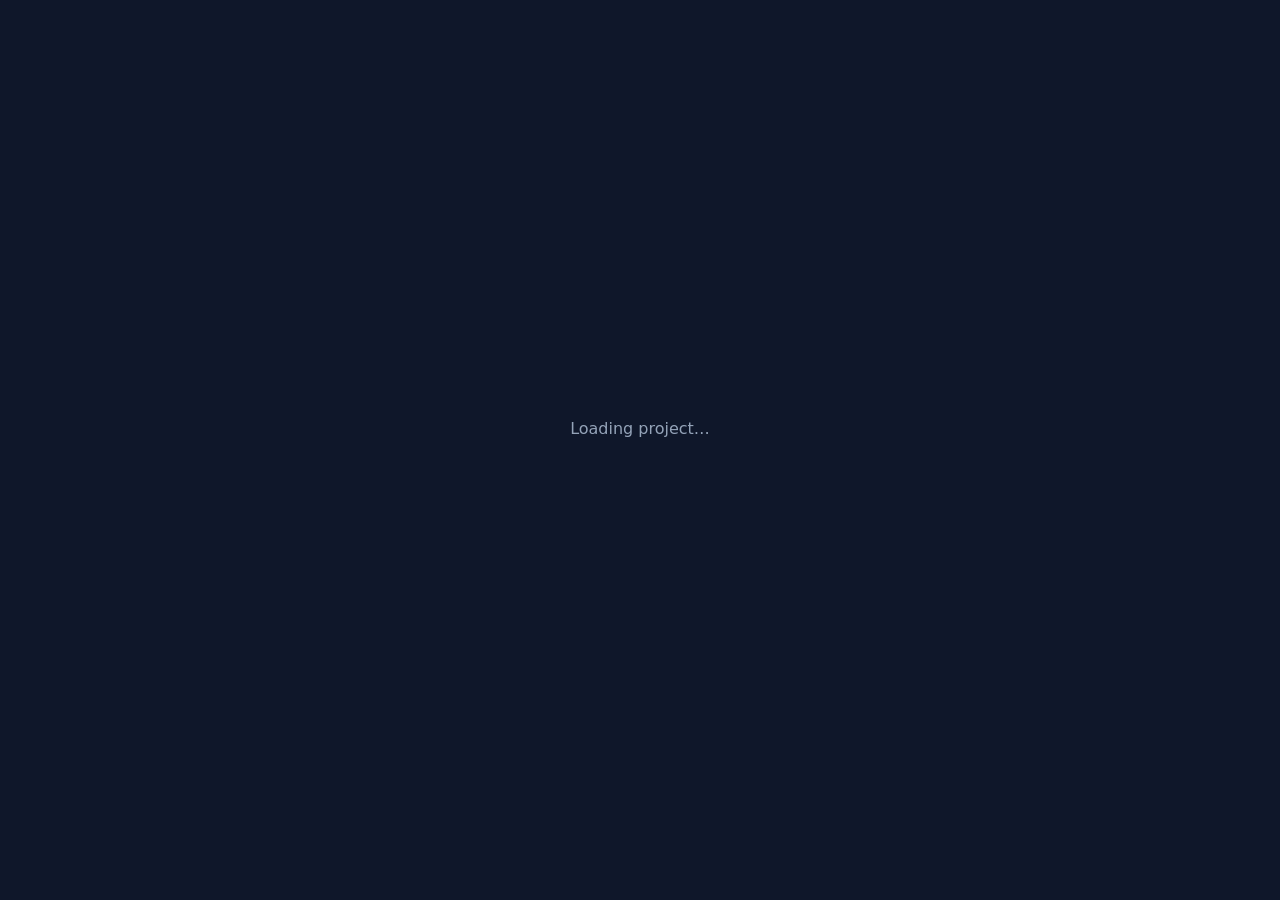
==== project-detail.html @ 75c0b336 "feat: add dynamic project detail page" ====
<!DOCTYPE html>
<html lang="en">
<head>
  <meta charset="UTF-8">
  <meta name="viewport" content="width=device-width, initial-scale=1.0">
  <title>Project Details | Pramod Chandima</title>
  <meta name="description" content="A closer look at the projects built by Pramod Chandima.">
  <link rel="icon" type="image/png" href="images/favicon.png">
  <link rel="stylesheet" href="style.css">
  <link rel="stylesheet" href="https://cdn.jsdelivr.net/gh/devicons/devicon@latest/devicon.min.css">
  <link rel="stylesheet" href="https://cdnjs.cloudflare.com/ajax/libs/font-awesome/6.5.1/css/all.min.css">
</head>
<body class="dark bg-slate-900 text-slate-100 font-sans antialiased relative overflow-x-hidden">
  <div id="siteHeader"></div>
  <main class="project-details-page project-detail-page-view relative z-10">
    <div class="container" id="projectDetailContent">
      <div class="project-loading">Loading project…</div>
    </div>
  </main>
  <div id="siteFooter"></div>
  <script src="site-chrome.js" defer></script>
  <script src="project-detail.js" defer></script>
</body>
</html>
---- style.css ----
:root {
  /* Neon Palette */
  --neon-cyan: #06b6d4;
  --neon-purple: #a855f7;
  --neon-teal: #14b8a6;
  --neon-pink: #ec4899;
  --neon-blue: #3b82f6;

  /* Permanent Dark Theme */
  --bg-primary: #0f172a;
  --bg-secondary: #1e293b;
  --text-primary: #f8fafc;
  --text-secondary: #94a3b8;
  --accent: var(--neon-cyan);
  --accent-hover: #0891b2;
  --card-bg: rgba(30, 41, 59, 0.7);
  --border-light: rgba(255, 255, 255, 0.1);
  --shadow-sm: 0 0 15px rgba(6, 182, 212, 0.2);
  --shadow-md: 0 0 30px rgba(6, 182, 212, 0.4);
  --nav-bg: rgba(15, 23, 42, 0.8);
  --footer-bg: #020617;
  --input-bg: #1e293b;
  --pattern-opacity: 0.1;
}

/* ==============================================
   Utility Shim (replaces Tailwind CDN)
   ============================================== */
.hidden {
  display: none !important;
}

.w-full {
  width: 100%;
}

.h-full {
  height: 100%;
}

.object-cover {
  object-fit: cover;
}

.font-mono {
  font-family: ui-monospace, monospace;
}

.font-bold {
  font-weight: 700;
}

.font-extrabold {
  font-weight: 800;
}

.text-center {
  text-align: center;
}

.mb-4 {
  margin-bottom: 1rem;
}

.mb-6 {
  margin-bottom: 1.5rem;
}

.mb-8 {
  margin-bottom: 2rem;
}

.mr-2 {
  margin-right: .5rem;
}

.mt-1 {
  margin-top: .25rem;
}

.mt-4 {
  margin-top: 1rem;
}

.mt-6 {
  margin-top: 1.5rem;
}

.ml-2 {
  margin-left: .5rem;
}

.p-10 {
  padding: 2.5rem;
}

.gap-3 {
  gap: .75rem;
}

.gap-4 {
  gap: 1rem;
}

.space-y-4>*+* {
  margin-top: 1rem;
}

.flex {
  display: flex;
}

.items-center {
  align-items: center;
}

.items-start {
  align-items: flex-start;
}

.justify-center {
  justify-content: center;
}

.justify-between {
  justify-content: space-between;
}

.flex-col {
  flex-direction: column;
}

.flex-wrap {
  flex-wrap: wrap;
}

.relative {
  position: relative;
}

.absolute {
  position: absolute;
}

.inset-0 {
  top: 0;
  right: 0;
  bottom: 0;
  left: 0;
}

.overflow-hidden {
  overflow: hidden;
}

.overflow-x-hidden {
  overflow-x: hidden;
}

.rounded-\[30px\] {
  border-radius: 30px;
}

.max-w-\[350px\] {
  max-width: 350px;
}

.h-\[400px\] {
  height: 400px;
}

.max-w-2xl {
  max-width: 42rem;
}

.text-sm {
  font-size: .875rem;
}

.text-lg {
  font-size: 1.125rem;
}

.text-xl {
  font-size: 1.25rem;
}

.text-2xl {
  font-size: 1.5rem;
}

.text-4xl {
  font-size: 2.25rem;
}

.uppercase {
  text-transform: uppercase;
}

.tracking-wider {
  letter-spacing: .05em;
}

.antialiased {
  -webkit-font-smoothing: antialiased;
}

.font-sans {
  font-family: ui-sans-serif, system-ui, sans-serif;
}

.transition-transform {
  transition-property: transform;
  transition-timing-function: cubic-bezier(.4, 0, .2, 1);
  transition-duration: 150ms;
}

.transition-opacity {
  transition-property: opacity;
  transition-timing-function: cubic-bezier(.4, 0, .2, 1);
  transition-duration: 150ms;
}

.duration-300 {
  transition-duration: 300ms;
}

.duration-500 {
  transition-duration: 500ms;
}

.opacity-0 {
  opacity: 0;
}

.opacity-100 {
  opacity: 1;
}

.border-t {
  border-top-width: 1px;
}

.border-slate-800 {
  border-color: #1e293b;
}

.text-slate-300 {
  color: #cbd5e1;
}

.text-slate-400 {
  color: #94a3b8;
}

.text-slate-100 {
  color: #f1f5f9;
}

.bg-slate-900 {
  background-color: #0f172a;
}

.bg-slate-800 {
  background-color: #1e293b;
}

.bg-black\/40 {
  background-color: rgba(0, 0, 0, .4);
}

.text-cyan-400 {
  color: #22d3ee;
}

.text-purple-400 {
  color: #c084fc;
}

.text-teal-400 {
  color: #2dd4bf;
}

.hover\:text-orange-500:hover {
  color: #f97316;
}

.hover\:text-blue-500:hover {
  color: #3b82f6;
}

.hover\:text-yellow-400:hover {
  color: #facc15;
}

.hover\:text-cyan-400:hover {
  color: #22d3ee;
}

.hover\:text-green-500:hover {
  color: #22c55e;
}

.hover\:text-yellow-500:hover {
  color: #eab308;
}

.hover\:text-red-500:hover {
  color: #ef4444;
}

.text-cyan-400\/60 {
  color: rgba(34, 211, 238, .6);
}

.text-purple-400\/60 {
  color: rgba(192, 132, 252, .6);
}

.group:hover .group-hover\:opacity-100 {
  opacity: 1;
}

.group:hover .group-hover\:scale-105 {
  transform: scale(1.05);
}

.group:hover .group-hover\:scale-110 {
  transform: scale(1.1);
}

/* Fix for Chrome Autofill background color */
input:-webkit-autofill,
input:-webkit-autofill:hover,
input:-webkit-autofill:focus,
textarea:-webkit-autofill,
textarea:-webkit-autofill:hover,
textarea:-webkit-autofill:focus {
  -webkit-text-fill-color: var(--text-primary) !important;
  -webkit-box-shadow: 0 0 0px 1000px var(--input-bg) inset !important;
  transition: background-color 5000s ease-in-out 0s;
}

/* Background Canvas Containers */
#threejs-canvas-container,
#p5js-canvas-container {
  position: fixed;
  top: 0;
  left: 0;
  width: 100%;
  height: 100%;
  z-index: -1;
  pointer-events: none;
  overflow: hidden;
  transition: opacity 0.5s ease-in-out;
}

#p5js-canvas-container {
  opacity: 0.3;
}

#threejs-canvas-container canvas,
#p5js-canvas-container canvas {
  display: block;
  width: 100% !important;
  height: 100% !important;
}

/* Reset & Base Styles */
* {
  margin: 0;
  padding: 0;
  box-sizing: border-box;
}

html {
  scroll-behavior: smooth;
  overflow-x: hidden;
  scroll-padding-top: 80px;
}

body {
  font-family: 'Inter', 'Poppins', sans-serif;
  background-color: var(--bg-primary);
  color: var(--text-primary);
  line-height: 1.6;
  overflow-x: hidden;
  padding-top: 80px;
  /* Promote body compositing */
  -webkit-font-smoothing: antialiased;
  -moz-osx-font-smoothing: grayscale;
}

/* Image Protection */
img {
  user-select: none;
  -webkit-user-drag: none;
  -webkit-touch-callout: none;
}

.profile-image-overlay {
  position: absolute;
  top: 0;
  left: 0;
  width: 100%;
  height: 100%;
  z-index: 10;
  background: transparent;
  border-radius: 50%;
}

.container {
  max-width: 1280px;
  margin: 0 auto;
  padding: 0 2rem;
  position: relative;
  z-index: 10;
}

/* Scroll Reveal Animations */
.section-hidden {
  opacity: 0;
  transform: translateY(30px);
  transition: opacity 0.8s ease-out, transform 0.8s ease-out;
}

.section-visible {
  opacity: 1;
  transform: translateY(0);
}

/* Neon Glow Animations */
@keyframes neon-pulse {

  0%,
  100% {
    text-shadow: 0 0 5px var(--neon-cyan), 0 0 10px var(--neon-cyan), 0 0 15px var(--neon-cyan);
  }

  50% {
    text-shadow: 0 0 10px var(--neon-cyan), 0 0 20px var(--neon-cyan), 0 0 30px var(--neon-cyan);
  }
}

@keyframes neon-glow-purple {

  0%,
  100% {
    box-shadow: 0 0 15px var(--neon-purple);
  }

  50% {
    box-shadow: 0 0 30px var(--neon-purple);
  }
}

.neon-text {
  color: var(--neon-cyan);
  animation: neon-pulse 2s infinite;
}

.neon-border {
  border: 1px solid var(--neon-cyan);
  box-shadow: 0 0 10px var(--neon-cyan);
}

.neon-border-purple {
  border: 1px solid var(--neon-purple);
  box-shadow: 0 0 10px var(--neon-purple);
}

@media (max-width: 768px) {
  .container {
    padding: 0 1.5rem;
  }
}

/* Sticky Navbar */
.navbar {
  position: fixed;
  top: 0;
  left: 0;
  width: 100%;
  z-index: 100;
  background: var(--nav-bg);
  backdrop-filter: blur(12px);
  border-bottom: 1px solid var(--border-light);
  padding: 1rem 0;
  transition: all 0.3s ease;
  will-change: transform;
}

/* Hamburger Menu Toggle */
.menu-toggle {
  display: none;
  flex-direction: column;
  cursor: pointer;
  z-index: 101;
}

.menu-toggle .bar {
  width: 25px;
  height: 3px;
  background-color: var(--neon-cyan);
  margin: 2px 0;
  transition: all 0.3s ease;
  border-radius: 2px;
  box-shadow: 0 0 5px var(--neon-cyan);
}

.nav-container {
  display: flex;
  align-items: center;
  justify-content: space-between;
  flex-wrap: wrap;
  gap: 1rem;
}

.logo {
  font-family: 'Satisfy', cursive;
  font-size: 40px;
  font-weight: 800;
  letter-spacing: -0.5px;
  color: var(--neon-cyan);
  transition: transform 0.3s ease;
}

.logo:hover {
  transform: scale(1.05);
}

.nav-links {
  display: flex;
  gap: 2rem;
  align-items: center;
  list-style: none;
  flex-wrap: wrap;
}

.nav-links a {
  text-decoration: none;
  font-weight: 500;
  color: var(--text-primary);
  transition: all 0.3s ease;
  font-size: 1rem;
  position: relative;
}

.nav-links a::after {
  content: '';
  position: absolute;
  bottom: -5px;
  left: 0;
  width: 0;
  height: 2px;
  background: var(--neon-cyan);
  box-shadow: 0 0 10px var(--neon-cyan);
  transition: width 0.3s ease;
}

.nav-links a:hover::after,
.nav-links a.active::after {
  width: 100%;
}

.nav-links a:hover {
  color: var(--neon-cyan);
  text-shadow: 0 0 5px var(--neon-cyan);
}

/* Buttons */
.btn {
  display: inline-flex;
  align-items: center;
  gap: 0.5rem;
  padding: 0.85rem 2rem;
  border-radius: 50px;
  font-weight: 600;
  text-decoration: none;
  transition: all 0.3s ease;
  border: none;
  cursor: pointer;
  font-size: 1rem;
}

.btn-primary {
  background: var(--neon-cyan);
  color: #020617;
  box-shadow: 0 0 15px rgba(6, 182, 212, 0.4);
}

.btn-primary:hover {
  background: #22d3ee;
  transform: translateY(-3px);
  box-shadow: 0 0 25px rgba(6, 182, 212, 0.6);
}

.btn-outline {
  background: transparent;
  border: 2px solid var(--neon-cyan);
  color: var(--neon-cyan);
  box-shadow: inset 0 0 5px rgba(6, 182, 212, 0.2);
}

.btn-outline:hover {
  background: var(--neon-cyan);
  color: #020617;
  transform: translateY(-3px);
  box-shadow: 0 0 20px rgba(6, 182, 212, 0.4);
}

/* Hero Section with Geometric Pattern */
.hero {
  min-height: 90vh;
  display: flex;
  align-items: center;
  position: relative;
  overflow: hidden;
  padding: 6rem 0;
}

.hero-bg-pattern {
  position: absolute;
  top: 0;
  left: 0;
  width: 100%;
  height: 100%;
  background-image:
    linear-gradient(45deg, var(--accent) 1px, transparent 1px),
    linear-gradient(-45deg, var(--accent) 1px, transparent 1px);
  background-size: 40px 40px;
  opacity: var(--pattern-opacity);
  pointer-events: none;
  animation: patternFloat 20s linear infinite;
}

@keyframes patternFloat {
  0% {
    transform: translate(0, 0);
  }

  100% {
    transform: translate(40px, 40px);
  }
}

.hero-content {
  position: relative;
  z-index: 2;
  width: 100%;
}

.hero-flex-container {
  display: flex;
  align-items: center;
  justify-content: space-between;
  gap: 3rem;
}

.hero-text-content {
  flex: 1.3;
}

.hero-visual {
  flex: 1;
  display: flex;
  justify-content: center;
  align-items: center;
  position: relative;
}

.profile-image-container {
  width: 350px;
  height: 350px;
  position: relative;
  border-radius: 50%;
  padding: 8px;
  display: flex;
  justify-content: center;
  align-items: center;
  background: transparent;
  animation: neon-breathing 4s ease-in-out infinite;
  box-shadow: 0 0 20px var(--neon-cyan), inset 0 0 20px var(--neon-cyan);
  border: 4px solid var(--neon-cyan);
  transition: transform 0.3s ease;
}

.profile-image-container:hover {
  transform: scale(1.05);
}

.profile-image {
  width: 100%;
  height: 100%;
  object-fit: cover;
  border-radius: 50%;
  border: 4px solid rgba(255, 255, 255, 0.1);
  display: block;
}

@keyframes neon-breathing {

  0%,
  100% {
    box-shadow: 0 0 15px var(--neon-cyan), inset 0 0 10px var(--neon-cyan);
    border-color: rgba(6, 182, 212, 0.4);
    filter: brightness(0.9);
  }

  50% {
    box-shadow: 0 0 40px var(--neon-cyan), inset 0 0 25px var(--neon-cyan);
    border-color: rgba(6, 182, 212, 1);
    filter: brightness(1.2);
  }
}

@media (max-width: 968px) {
  .nav-container {
    flex-wrap: nowrap;
    justify-content: space-between;
  }

  .hero-flex-container {
    flex-direction: column;
    text-align: center;
  }

  .hero-text-content {
    max-width: 800px;
    margin: 0 auto;
  }

  .profile-image-container {
    width: 280px;
    height: 280px;
    margin: 0 auto;
  }

  /* Mobile Menu Display */
  .menu-toggle {
    display: flex;
  }

  .nav-links {
    position: fixed;
    top: 0;
    right: -100%;
    width: 70%;
    height: 100vh;
    background: rgba(15, 23, 42, 0.95);
    backdrop-filter: blur(15px);
    flex-direction: column;
    justify-content: center;
    transition: 0.4s ease;
    z-index: 99;
    box-shadow: -5px 0 20px rgba(0, 0, 0, 0.5);
    border-left: 1px solid var(--border-light);
  }

  .nav-links.active {
    right: 0;
  }

  .nav-links li {
    margin: 1.5rem 0;
  }

  /* Hamburger Animation to X */
  .menu-toggle.active .bar:nth-child(1) {
    transform: translateY(7px) rotate(45deg);
  }

  .menu-toggle.active .bar:nth-child(2) {
    opacity: 0;
  }

  .menu-toggle.active .bar:nth-child(3) {
    transform: translateY(-7px) rotate(-45deg);
  }
}

.hero-greeting {
  font-size: 1.2rem;
  color: var(--accent);
  font-weight: 600;
  letter-spacing: 2px;
  margin-bottom: 1rem;
  display: inline-block;
}

.hero h1 {
  font-size: clamp(2.5rem, 6vw, 4.5rem);
  font-weight: 800;
  line-height: 1.2;
  margin-bottom: 1.5rem;
}

.hero-highlight {
  color: var(--neon-cyan);
  text-shadow: 0 0 5px var(--neon-cyan);
  position: relative;
  display: inline-block;
}

.hero p {
  font-size: 1.2rem;
  color: var(--text-secondary);
  margin-bottom: 2rem;
  max-width: 700px;
}

.cta-group {
  display: flex;
  gap: 1rem;
  flex-wrap: wrap;
}

/* Sections */
section {
  padding: 3rem 0;
}

.text-justify {
  text-align: justify;
}

.section-title {
  font-size: 2.5rem;
  font-weight: 700;
  margin-bottom: 3rem;
  text-align: center;
  position: relative;
}

.section-title::after {
  content: '';
  width: 80px;
  height: 4px;
  background: var(--neon-cyan);
  display: block;
  margin: 1rem auto 0;
  border-radius: 4px;
  box-shadow: 0 0 15px var(--neon-cyan);
}

.section-subtitle {
  text-align: center;
  color: var(--text-secondary);
  font-size: 1.1rem;
  margin-bottom: 3rem;
  max-width: 700px;
  margin-left: auto;
  margin-right: auto;
}

/* About Section */
.about-grid {
  display: grid;
  grid-template-columns: 1fr 1.5fr;
  gap: 4rem;
  align-items: center;
}

.about-image {
  display: flex;
  justify-content: center;
}

.image-placeholder {
  width: 100%;
  max-width: 350px;
  height: 400px;
  background: linear-gradient(135deg, var(--accent) 0%, var(--accent-hover) 100%);
  border-radius: 0;
  display: flex;
  flex-direction: column;
  align-items: center;
  justify-content: center;
  gap: 1rem;
  color: white;
  box-shadow: var(--shadow-md);
  transition: transform 0.3s ease;
}

.image-placeholder:hover {
  transform: scale(1.02);
}

.image-placeholder i {
  font-size: 5rem;
}

.image-placeholder span {
  font-size: 1.2rem;
  font-weight: 600;
}

.about-text p {
  color: var(--text-secondary);
  margin-bottom: 1.5rem;
  font-size: 1.05rem;
  line-height: 1.8;
}

.download-cv {
  margin-top: 1rem;
  display: inline-flex;
}

/* Services Section - first definition removed, see below */

.service-card {
  background: var(--card-bg);
  padding: 2rem;
  border-radius: 0;
  text-align: center;
  border: 1px solid var(--border-light);
  transition: transform 0.3s ease, box-shadow 0.3s ease, border-color 0.3s ease;
  box-shadow: var(--shadow-sm);
  will-change: transform;
  contain: layout style;
}

.service-card:hover {
  transform: translateY(-10px);
  box-shadow: var(--shadow-md);
  border-color: var(--accent);
}

.service-card i {
  font-size: 3rem;
  color: var(--accent);
  margin-bottom: 1rem;
}

.service-card h3 {
  font-size: 1.5rem;
  margin-bottom: 1rem;
}

.service-card p {
  color: var(--text-secondary);
  line-height: 1.6;
}

/* Projects Section */
.projects-grid,
.bento-grid-projects {
  display: grid;
  grid-template-columns: repeat(3, 1fr);
  gap: 1.5rem;
  margin-bottom: 2.5rem;
}

/* ==============================================
   BENTO GRID SYSTEM (Projects & Skills)
   ============================================== */

/* --- Common Bento Card Styles --- */
.bento-card {
  background: linear-gradient(135deg, rgba(30, 41, 59, 0.75) 0%, rgba(15, 23, 42, 0.85) 100%);
  border: 1px solid rgba(255, 255, 255, 0.08);
  border-radius: 0;
  padding: 1.75rem;
  backdrop-filter: blur(14px);
  -webkit-backdrop-filter: blur(14px);
  box-shadow: 0 10px 30px -10px rgba(2, 6, 23, 0.5);
  transition: transform 0.35s cubic-bezier(0.4, 0, 0.2, 1),
              border-color 0.35s ease,
              box-shadow 0.35s ease;
  position: relative;
  overflow: hidden;
}

.bento-card::before {
  content: '';
  position: absolute;
  top: 0;
  left: 0;
  right: 0;
  height: 1px;
  background: linear-gradient(90deg, transparent, rgba(255, 255, 255, 0.15), transparent);
}

.bento-card::after {
  content: '';
  position: absolute;
  top: var(--mouse-y, -1000px);
  left: var(--mouse-x, -1000px);
  width: 320px;
  height: 320px;
  background: radial-gradient(circle, rgba(6, 182, 212, 0.15) 0%, transparent 70%);
  transform: translate(-50%, -50%);
  pointer-events: none;
  opacity: 0;
  transition: opacity 0.3s ease;
  z-index: 1;
}

.bento-card:hover::after {
  opacity: 1;
}

.bento-card:hover {
  transform: translateY(-6px);
  border-color: rgba(6, 182, 212, 0.4);
  box-shadow: 0 20px 40px -15px rgba(6, 182, 212, 0.25);
}

.bento-card-header {
  display: flex;
  align-items: center;
  justify-content: space-between;
  margin-bottom: 1.25rem;
  flex-wrap: wrap;
  gap: 0.5rem;
}

/* Bento Badges */
.bento-badge {
  display: inline-flex;
  align-items: center;
  gap: 0.4rem;
  font-size: 0.75rem;
  font-weight: 700;
  text-transform: uppercase;
  letter-spacing: 0.05em;
  padding: 0.35rem 0.75rem;
  border-radius: 9999px;
  border: 1px solid transparent;
}

.bento-badge.cyan {
  background: rgba(6, 182, 212, 0.12);
  color: #38bdf8;
  border-color: rgba(6, 182, 212, 0.3);
}

.bento-badge.purple {
  background: rgba(168, 85, 247, 0.12);
  color: #c084fc;
  border-color: rgba(168, 85, 247, 0.3);
}

.bento-badge.teal {
  background: rgba(20, 184, 166, 0.12);
  color: #2dd4bf;
  border-color: rgba(20, 184, 166, 0.3);
}

.bento-badge.pink {
  background: rgba(236, 72, 153, 0.12);
  color: #f472b6;
  border-color: rgba(236, 72, 153, 0.3);
}

.bento-status {
  display: inline-flex;
  align-items: center;
  gap: 0.5rem;
  font-size: 0.78rem;
  color: var(--text-secondary);
}

.bento-category {
  font-size: 0.78rem;
  color: var(--text-secondary);
  text-transform: uppercase;
  letter-spacing: 0.05em;
  font-weight: 600;
}

.status-dot {
  width: 8px;
  height: 8px;
  border-radius: 50%;
  background: #10b981;
  box-shadow: 0 0 8px #10b981;
}

.status-dot.ping {
  background: #ec4899;
  box-shadow: 0 0 8px #ec4899;
  animation: pulse-ping 2s cubic-bezier(0, 0, 0.2, 1) infinite;
}

@keyframes pulse-ping {
  0% { transform: scale(0.95); box-shadow: 0 0 0 0 rgba(236, 72, 153, 0.7); }
  70% { transform: scale(1.1); box-shadow: 0 0 0 8px rgba(236, 72, 153, 0); }
  100% { transform: scale(0.95); box-shadow: 0 0 0 0 rgba(236, 72, 153, 0); }
}

/* Bento Tags */
.bento-tags {
  display: flex;
  flex-wrap: wrap;
  gap: 0.5rem;
  margin: 0.85rem 0 1rem 0;
}

.tech-tag {
  display: inline-flex;
  align-items: center;
  gap: 0.35rem;
  background: rgba(15, 23, 42, 0.6);
  border: 1px solid rgba(255, 255, 255, 0.08);
  padding: 0.25rem 0.65rem;
  border-radius: 0;
  font-size: 0.8rem;
  color: #cbd5e1;
  transition: border-color 0.2s ease, transform 0.2s ease;
}

.tech-tag:hover {
  border-color: var(--neon-cyan);
  transform: translateY(-2px);
}

.bento-desc {
  font-size: 0.92rem;
  color: var(--text-secondary);
  line-height: 1.6;
}

/* --- Projects Grid (All cards equal/same size) --- */
.bento-grid-projects {
  display: grid;
  grid-template-columns: repeat(3, 1fr);
  gap: 1.75rem;
  margin-bottom: 2rem;
}

.bento-grid-projects .bento-card {
  display: flex;
  flex-direction: column;
  justify-content: space-between;
  height: 100%;
  padding: 1rem;
}

.bento-grid-projects .project-img {
  height: 155px;
  width: 100%;
  border-radius: 0;
  margin-bottom: 0.85rem;
  flex-shrink: 0;
}

.bento-grid-projects .project-content {
  display: flex;
  flex-direction: column;
  flex-grow: 1;
  justify-content: flex-start;
  padding: 0;
}

.bento-grid-projects .bento-tags {
  flex-wrap: nowrap;
  gap: 0.3rem;
  margin-bottom: 0.25rem;
}

.bento-grid-projects .tech-tag {
  padding: 0.22rem 0.45rem;
  gap: 0.25rem;
  font-size: 0.72rem;
  white-space: nowrap;
}

.bento-grid-projects .project-content h3 {
  font-size: 1.4rem;
  margin-bottom: 0.35rem;
}

.bento-grid-projects .project-content p {
  margin-bottom: 0.65rem;
}

.bento-grid-projects .project-features {
  margin-top: 0.15rem;
}

.bento-grid-projects .project-features li {
  margin-bottom: 0.35rem;
}

@media (max-width: 700px) {
  .bento-grid-projects .bento-tags {
    flex-wrap: wrap;
  }
}

/* --- Skills Bento Grid (Balanced 2x2 Layout with Pixel-Perfect Alignment) --- */
.bento-grid-skills {
  display: grid;
  grid-template-columns: repeat(2, 1fr);
  gap: 1.75rem;
  margin-top: 2.5rem;
}

.bento-skill-card {
  display: flex;
  flex-direction: column;
  justify-content: space-between;
  height: 100%;
  padding: 1.85rem;
}

.skill-header-main {
  display: flex;
  align-items: flex-start;
  gap: 1.25rem;
  width: 100%;
}

.skill-icon-bubble {
  width: 50px;
  height: 50px;
  border-radius: 0;
  display: inline-flex;
  align-items: center;
  justify-content: center;
  font-size: 1.35rem;
  flex-shrink: 0;
  margin-top: 2px;
}

.skill-icon-bubble.cyan {
  background: rgba(6, 182, 212, 0.15);
  color: #38bdf8;
  border: 1px solid rgba(6, 182, 212, 0.3);
}

.skill-icon-bubble.purple {
  background: rgba(168, 85, 247, 0.15);
  color: #c084fc;
  border: 1px solid rgba(168, 85, 247, 0.3);
}

.skill-icon-bubble.teal {
  background: rgba(20, 184, 166, 0.15);
  color: #2dd4bf;
  border: 1px solid rgba(20, 184, 166, 0.3);
}

.skill-icon-bubble.blue {
  background: rgba(59, 130, 246, 0.15);
  color: #60a5fa;
  border: 1px solid rgba(59, 130, 246, 0.3);
}

.skill-title-group {
  flex: 1;
  min-width: 0;
}

.skill-title-badge-row {
  display: flex;
  align-items: center;
  justify-content: space-between;
  gap: 0.75rem;
  flex-wrap: wrap;
  margin-bottom: 0.5rem;
}

.skill-card-title {
  font-size: 1.22rem;
  font-weight: 700;
  color: var(--text-primary);
  margin: 0;
  line-height: 1.3;
}

.skill-card-desc {
  font-size: 0.88rem;
  color: var(--text-secondary);
  line-height: 1.6;
  margin: 0;
}

.skill-pill-cluster {
  display: flex;
  flex-wrap: wrap;
  gap: 0.65rem;
  margin-top: 1.5rem;
  padding-top: 1.25rem;
  border-top: 1px solid rgba(255, 255, 255, 0.06);
}

.skill-pill {
  display: inline-flex;
  align-items: center;
  gap: 0.55rem;
  background: rgba(15, 23, 42, 0.6);
  border: 1px solid rgba(255, 255, 255, 0.08);
  padding: 0.5rem 0.9rem;
  border-radius: 0;
  font-size: 0.88rem;
  font-weight: 500;
  color: #f1f5f9;
  line-height: 1;
  transition: all 0.25s ease;
  user-select: none;
}

.skill-pill i {
  font-size: 1.2rem;
  width: 1.2rem;
  height: 1.2rem;
  display: inline-flex;
  align-items: center;
  justify-content: center;
  line-height: 1;
  flex-shrink: 0;
}

.skill-pill span {
  line-height: 1.2;
  display: inline-block;
}

.skill-pill:hover {
  background: rgba(30, 41, 59, 0.95);
  transform: translateY(-3px) scale(1.03);
  border-color: var(--accent);
  box-shadow: 0 8px 20px -4px rgba(6, 182, 212, 0.35);
}

/* Responsive adjustments for Bento Grids */
@media (max-width: 1024px) {
  .bento-grid-projects {
    grid-template-columns: repeat(2, 1fr);
  }

  .bento-grid-skills {
    grid-template-columns: 1fr;
  }
}

@media (max-width: 768px) {
  .bento-grid-projects {
    grid-template-columns: 1fr;
  }
}

.project-card {
  background: var(--card-bg);
  border-radius: 0;
  overflow: hidden;
  border: 1px solid var(--border-light);
  transition: transform 0.3s ease, box-shadow 0.3s ease;
  box-shadow: var(--shadow-sm);
  will-change: transform;
  contain: layout style;
}

.project-card:hover {
  transform: translateY(-10px);
  box-shadow: var(--shadow-md);
}

.project-img {
  height: 180px;
  background: linear-gradient(135deg, var(--accent) 0%, var(--accent-hover) 100%);
  display: flex;
  align-items: center;
  justify-content: center;
  font-size: 3rem;
  color: white;
  position: relative;
  /* Ensure overlay is positioned correctly */
  cursor: pointer;
  overflow: hidden;
}

.img-overlay {
  position: absolute;
  top: 0;
  left: 0;
  width: 100%;
  height: 100%;
  background: rgba(15, 23, 42, 0.7);
  backdrop-filter: blur(3px);
  display: flex;
  align-items: center;
  justify-content: center;
  opacity: 0;
  transition: all 0.4s ease;
  pointer-events: none;
  z-index: 2;
}

.project-card:hover .img-overlay {
  opacity: 1;
}

.overlay-text {
  color: white;
  font-size: 0.85rem;
  font-weight: 700;
  text-transform: uppercase;
  letter-spacing: 1.5px;
  background: var(--neon-cyan);
  padding: 0.6rem 1.2rem;
  border-radius: 50px;
  box-shadow: 0 0 20px var(--neon-cyan);
  transform: translateY(20px);
  transition: transform 0.4s ease;
  color: #020617;
}

.project-card:hover .overlay-text {
  transform: translateY(0);
}

/* Fullscreen Modal */
.image-modal {
  position: fixed;
  top: 0;
  left: 0;
  width: 100%;
  height: 100%;
  background: rgba(2, 6, 23, 0.95);
  z-index: 10000;
  display: none;
  align-items: center;
  justify-content: center;
  opacity: 0;
  transition: opacity 0.4s ease;
  backdrop-filter: blur(15px);
}

.image-modal.active {
  display: flex;
  opacity: 1;
}

.modal-content {
  max-width: 90%;
  max-height: 85vh;
  transform: scale(0.8);
  transition: transform 0.4s cubic-bezier(0.34, 1.56, 0.64, 1);
  border: 2px solid var(--neon-cyan);
  border-radius: 0;
  box-shadow: 0 0 50px rgba(6, 182, 212, 0.5);
  object-fit: contain;
}

.image-modal.active .modal-content {
  transform: scale(1);
}

.modal-close {
  position: absolute;
  top: 2rem;
  right: 2rem;
  font-size: 2.5rem;
  color: white;
  cursor: pointer;
  z-index: 10001;
  transition: all 0.3s ease;
  width: 50px;
  height: 50px;
  display: flex;
  align-items: center;
  justify-content: center;
  background: rgba(255, 255, 255, 0.1);
  border-radius: 50%;
}

.modal-close:hover {
  color: var(--neon-cyan);
  transform: rotate(90deg);
  background: rgba(6, 182, 212, 0.1);
}

.project-content {
  padding: 1rem;
}

.project-content h3 {
  font-size: 1.5rem;
  margin-bottom: 0.75rem;
}

.project-content p {
  color: var(--text-secondary);
  margin-bottom: 1rem;
}

.project-features {
  list-style: none;
  margin-top: 1rem;
}

.project-features li {
  display: flex;
  align-items: center;
  gap: 0.5rem;
  font-size: 0.9rem;
  color: var(--text-secondary);
  margin-bottom: 0.5rem;
}

.project-features li i {
  color: var(--accent);
  font-size: 0.8rem;
}

.projects-footer {
  text-align: center;
  color: var(--text-secondary);
  font-style: italic;
  margin-top: 2rem;
  padding-top: 1rem;
  border-top: 1px solid var(--border-light);
}

.projects-more-link {
  display: flex;
  justify-content: center;
  margin: 1.25rem 0 0.5rem;
}

.projects-more-link .btn {
  display: inline-flex;
  align-items: center;
  gap: 0.6rem;
}

.projects-more-link .btn i {
  transition: transform 0.25s ease;
}

.projects-more-link .btn:hover i {
  transform: translateX(4px);
}

.project-details-page {
  padding: 9rem 0 5rem;
}

.project-details-intro {
  max-width: 720px;
  margin: 0 auto 3rem;
  text-align: center;
}

.project-details-intro p {
  color: var(--text-secondary);
  line-height: 1.7;
}

.project-detail-card {
  display: grid;
  grid-template-columns: minmax(240px, 0.9fr) 1.1fr;
  gap: 2rem;
  align-items: center;
  margin-bottom: 1.5rem;
}

.project-detail-card:nth-child(even) {
  grid-template-columns: 1.1fr minmax(240px, 0.9fr);
}

.project-detail-card:nth-child(even) .project-detail-image {
  order: 2;
}

.project-detail-image {
  width: 100%;
  height: 250px;
  object-fit: cover;
  border: 1px solid var(--border-light);
}

.project-detail-content h3 {
  margin-bottom: 0.7rem;
  color: var(--neon-cyan);
}

.project-detail-content p {
  color: var(--text-secondary);
  line-height: 1.7;
}

.project-detail-content ul {
  list-style: none;
  margin: 1rem 0 0;
}

.project-detail-content li {
  margin-bottom: 0.45rem;
  color: var(--text-secondary);
}

.project-detail-content li i {
  margin-right: 0.5rem;
  color: var(--neon-cyan);
}

.project-detail-card--featured {
  border-color: rgba(6, 182, 212, 0.28);
  box-shadow: var(--shadow-sm);
}

.detail-media {
  position: relative;
  align-self: stretch;
}

.project-detail-card--featured:nth-child(even) .detail-media {
  order: 2;
}

.project-detail-card--featured .project-detail-image {
  height: 100%;
  min-height: 250px;
  border-color: rgba(6, 182, 212, 0.35);
}

.detail-media-caption {
  position: absolute;
  left: 0;
  bottom: 0;
  width: 100%;
  padding: 0.6rem 0.85rem;
  background: linear-gradient(0deg, rgba(2, 6, 23, 0.9), transparent);
  color: var(--text-primary);
  font-size: 0.8rem;
  letter-spacing: 0.03em;
}

.detail-media-caption i {
  margin-right: 0.45rem;
  color: var(--neon-cyan);
}

.detail-eyebrow {
  display: flex;
  align-items: center;
  flex-wrap: wrap;
  gap: 0.75rem;
  margin-bottom: 0.9rem;
}

.detail-category {
  font-size: 0.78rem;
  color: var(--text-secondary);
  letter-spacing: 0.04em;
  text-transform: uppercase;
}

.detail-category i {
  margin-right: 0.35rem;
  color: var(--neon-purple);
}

.detail-lead {
  max-width: 62ch;
}

.detail-stack {
  margin: 1rem 0 1.15rem;
}

.detail-feature-grid {
  display: grid;
  grid-template-columns: repeat(2, minmax(0, 1fr));
  gap: 1.25rem;
}

.detail-subtitle {
  margin-bottom: 0.65rem;
  color: var(--text-primary);
  font-size: 0.9rem;
  font-weight: 700;
  letter-spacing: 0.03em;
}

.detail-subtitle i {
  margin-right: 0.45rem;
  color: var(--neon-cyan);
}

.detail-feature-group li {
  font-size: 0.87rem;
  line-height: 1.5;
}

@media (max-width: 700px) {
  .project-detail-card,
  .project-detail-card:nth-child(even) {
    display: flex;
    flex-direction: column;
    align-items: stretch;
  }

  .project-detail-card:nth-child(even) .project-detail-image {
    order: 0;
  }

  .project-detail-card--featured:nth-child(even) .detail-media {
    order: 0;
  }

  .project-detail-card--featured .project-detail-image {
    height: 220px;
    min-height: 0;
  }

  .detail-feature-grid {
    grid-template-columns: 1fr;
  }
}

a.project-card {
  color: inherit;
  text-decoration: none;
}

a.project-card:focus-visible {
  outline: 2px solid var(--neon-cyan);
  outline-offset: 3px;
}

.project-loading {
  padding: 12rem 1.5rem 6rem;
  text-align: center;
  color: var(--text-secondary);
}

.project-split {
  display: grid;
  grid-template-columns: minmax(0, 0.8fr) minmax(0, 1.2fr);
  gap: 2.75rem;
  align-items: start;
  padding: 1.25rem;
  background: linear-gradient(135deg, rgba(30, 41, 59, 0.78), rgba(15, 23, 42, 0.9));
  border: 1px solid rgba(255, 255, 255, 0.08);
  box-shadow: 0 18px 45px -25px rgba(2, 6, 23, 0.8);
}

.project-split-media {
  position: relative;
  overflow: hidden;
  background: var(--bg-secondary);
  border: 1px solid var(--border-light);
  min-height: 430px;
}

.project-split-media img {
  display: block;
  width: 100%;
  height: 100%;
  min-height: 430px;
  object-fit: cover;
  object-position: center top;
}

.project-media-caption {
  position: absolute;
  left: 0;
  right: 0;
  bottom: 0;
  padding: 1.75rem 1.25rem 1rem;
  background: linear-gradient(0deg, rgba(2, 6, 23, 0.92), transparent);
  color: var(--text-primary);
  font-size: 0.8rem;
  letter-spacing: 0.03em;
}

.project-media-caption i {
  margin-right: 0.5rem;
  color: var(--neon-cyan);
}

.project-split-content {
  padding: 1rem 1rem 1rem 0.25rem;
}

.project-split-content .project-back {
  margin-bottom: 2rem;
}

.project-detail-title {
  margin: 0.75rem 0 1rem;
  font-size: clamp(2rem, 3.5vw, 3rem);
  line-height: 1.08;
  color: var(--text-primary);
}

.project-detail-lead {
  max-width: 60ch;
  color: var(--text-secondary);
  font-size: 1rem;
  line-height: 1.75;
}

.project-split-content .tech-tag {
  background: rgba(15, 23, 42, 0.7);
}

.project-section-title {
  margin: 2rem 0 1.5rem;
  font-size: clamp(1.5rem, 2.5vw, 2rem);
  color: var(--neon-cyan);
}

.project-detail-grid {
  display: grid;
  grid-template-columns: repeat(auto-fit, minmax(230px, 1fr));
  gap: 1rem;
}

.project-detail-panel {
  padding: 1.25rem;
  background: var(--card-bg);
  border: 1px solid var(--border-light);
  backdrop-filter: blur(14px);
  -webkit-backdrop-filter: blur(14px);
  transition: border-color 0.3s ease, transform 0.3s ease;
}

.project-detail-panel:hover {
  border-color: rgba(6, 182, 212, 0.4);
  transform: translateY(-4px);
}

.project-detail-panel .detail-subtitle {
  font-size: 1rem;
}

.project-detail-list {
  list-style: none;
  margin: 1.2rem 0 0;
}

.project-detail-list li {
  display: flex;
  align-items: flex-start;
  gap: 0.6rem;
  margin-bottom: 0.8rem;
  color: var(--text-secondary);
  font-size: 0.9rem;
  line-height: 1.6;
}

.project-detail-list li i {
  flex-shrink: 0;
  margin-top: 0.25rem;
  color: var(--neon-cyan);
}

.project-detail-footer {
  margin-top: 2.5rem;
  padding-top: 1.75rem;
  border-top: 1px solid var(--border-light);
}

@media (max-width: 900px) {
  .project-split {
    grid-template-columns: 1fr;
    gap: 1.5rem;
  }

  .project-split-media {
    min-height: 0;
  }

  .project-split-media img {
    height: 220px;
    min-height: 0;
  }

  .project-split-content {
    padding: 0.25rem;
  }
}

/* Why Choose Me Section */
.why-grid {
  display: grid;
  grid-template-columns: repeat(3, 1fr);
  gap: 2rem;
}



.why-card {
  background: var(--card-bg);
  padding: 2rem;
  border-radius: 0;
  text-align: center;
  border: 1px solid var(--border-light);
  transition: transform 0.3s ease, box-shadow 0.3s ease;
  box-shadow: var(--shadow-sm);
  will-change: transform;
  contain: layout style;
}

.why-card:hover {
  transform: translateY(-5px);
  box-shadow: var(--shadow-md);
}

.why-icon {
  width: 80px;
  height: 80px;
  background: linear-gradient(135deg, var(--accent) 0%, var(--accent-hover) 100%);
  border-radius: 50%;
  display: flex;
  align-items: center;
  justify-content: center;
  margin: 0 auto 1.5rem;
}

.why-icon i {
  font-size: 2.5rem;
  color: white;
}

.why-card h3 {
  font-size: 1.3rem;
  margin-bottom: 1rem;
}

.why-card p {
  color: var(--text-secondary);
  margin-bottom: 1.5rem;
}

.why-card .mt-6,
.why-card .mt-4 {
  margin-top: 2rem !important;
}

/* Services Section */
.services-grid {
  display: grid;
  grid-template-columns: repeat(4, 1fr);
  gap: 2rem;
  padding: 2rem 0;
}

@media (max-width: 1100px) {
  .services-grid {
    grid-template-columns: repeat(2, 1fr);
  }
}

@media (max-width: 600px) {
  .services-grid {
    grid-template-columns: 1fr;
  }
}

/* Tech Stack Section */
.tech-grid {
  display: grid;
  grid-template-columns: repeat(auto-fit, minmax(120px, 1fr));
  gap: 2rem;
  padding: 2rem 0;
}



.tech-item {
  background: var(--card-bg);
  padding: 1.5rem;
  border-radius: 0;
  text-align: center;
  border: 1px solid var(--border-light);
  transition: all 0.3s ease;
  cursor: pointer;
  animation: float 3s ease-in-out infinite;
}

@keyframes float {

  0%,
  100% {
    transform: translateY(0px);
  }

  50% {
    transform: translateY(-10px);
  }
}

.tech-item:hover {
  transform: translateY(-5px) scale(1.05);
  border-color: var(--accent);
  box-shadow: var(--shadow-md);
}

.tech-item i {
  font-size: 3rem;
  color: var(--accent);
  margin-bottom: 0.5rem;
  display: block;
}

.tech-item span {
  font-size: 0.9rem;
  font-weight: 500;
  color: var(--text-primary);
}

/* Utilities */
.scrollbar-hide::-webkit-scrollbar {
  display: none;
}

.scrollbar-hide {
  -ms-overflow-style: none;
  scrollbar-width: none;
}

/* Contact Section */
.contact-wrapper {
  display: grid;
  grid-template-columns: 1fr 1fr;
  gap: 3rem;
  align-items: start;
  max-width: 1200px;
  margin: 0 auto;
}

.contact-form {
  background: var(--card-bg);
  padding: 2rem;
  border-radius: 0;
  border: 1px solid var(--border-light);
  box-shadow: var(--shadow-sm);
}

.form-group {
  margin-bottom: 1.5rem;
}

.contact-form input,
.contact-form textarea {
  width: 100%;
  padding: 1rem 1.2rem;
  background: rgba(15, 23, 42, 0.8);
  border: 1px solid rgba(148, 163, 184, 0.2);
  border-radius: 0;
  color: white;
  font-size: 1rem;
  transition: all 0.3s ease;
  outline: none;
}

.contact-form input:focus,
.contact-form textarea:focus {
  border-color: var(--neon-cyan);
  background: rgba(15, 23, 42, 0.95);
  box-shadow: 0 0 15px rgba(6, 182, 212, 0.3);
}

textarea {
  resize: vertical;
}

/* Modern Glassmorphism Notifications */
#formFeedback {
  position: fixed;
  top: 2rem;
  left: 50%;
  transform: translateX(-50%);
  z-index: 10000;
  min-width: 320px;
  max-width: 500px;
  padding: 1rem 2rem;
  border-radius: 0;
  text-align: center;
  font-weight: 500;
  display: none;
  backdrop-filter: blur(12px) saturate(180%);
  -webkit-backdrop-filter: blur(12px) saturate(180%);
  background: rgba(15, 23, 42, 0.85);
  border: 1px solid rgba(255, 255, 255, 0.15);
  box-shadow: 0 20px 50px rgba(0, 0, 0, 0.5),
    0 0 20px rgba(6, 182, 212, 0.2);
  color: white;
  line-height: 1.6;
  /* transition handled by JS */
}

#formFeedback.success {
  border-color: rgba(16, 185, 129, 0.3);
  box-shadow: 0 20px 50px rgba(0, 0, 0, 0.5),
    0 0 20px rgba(16, 185, 129, 0.2);
}

#formFeedback.error {
  border-color: rgba(239, 68, 68, 0.3);
  box-shadow: 0 20px 50px rgba(0, 0, 0, 0.5),
    0 0 20px rgba(239, 68, 68, 0.2);
}

/* Contact Info Section */

.contact-info {
  text-align: center;
}

.social-icon {
  width: 50px;
  height: 50px;
  background: var(--card-bg);
  border-radius: 50%;
  display: flex;
  align-items: center;
  justify-content: center;
  font-size: 1.5rem;
  color: var(--accent);
  transition: all 0.3s ease;
  border: 1px solid var(--border-light);
  text-decoration: none;
}

.social-icon:hover {
  transform: translateY(-5px);
  color: white;
  background: var(--accent);
  border-color: var(--accent);
}

/* Footer */
footer {
  position: relative;
  z-index: 10;
  background: var(--footer-bg);
  padding: 2rem 0;
  margin-top: 2rem;
  border-top: 1px solid var(--border-light);
}

.footer-content {
  display: flex;
  justify-content: center;
  align-items: center;
  text-align: center;
  flex-wrap: wrap;
  gap: 1rem;
}

.footer-links {
  display: flex;
  gap: 1.5rem;
  align-items: center;
  flex-wrap: wrap;
}

.footer-links a {
  color: var(--text-secondary);
  text-decoration: none;
  transition: color 0.3s ease;
}

.footer-links a:hover {
  color: var(--accent);
}

.footer-links i {
  color: #ff4444;
}

/* Responsive Design */
@media (max-width: 968px) {
  .about-grid {
    grid-template-columns: 1fr;
    gap: 2rem;
    text-align: center;
  }

  .about-image {
    justify-content: center;
  }

  .contact-wrapper {
    grid-template-columns: 1fr;
    gap: 2rem;
  }

  .footer-content {
    flex-direction: column;
    text-align: center;
  }

  .nav-links {
    gap: 1rem;
    font-size: 0.9rem;
  }
}

@media (max-width: 768px) {
  .hero {
    text-align: center;
    padding: 4rem 0;
  }

  .cta-group {
    justify-content: center;
  }

  .section-title {
    font-size: 2rem;
  }

  /* Projects: 3 cols on tablets */
  .projects-grid {
    grid-template-columns: repeat(3, 1fr);
    gap: 1rem;
  }

  /* Why-me: keep 3 cols on tablets */
  .why-grid {
    grid-template-columns: repeat(3, 1fr);
    gap: 1rem;
  }

  .tech-grid {
    grid-template-columns: repeat(auto-fit, minmax(100px, 1fr));
    gap: 1rem;
  }

  .project-card {
    max-width: 100%;
  }

  .project-img {
    height: 140px;
  }

  .why-card {
    padding: 1.2rem;
  }

  .why-icon {
    width: 60px;
    height: 60px;
  }

  .why-icon i {
    font-size: 1.8rem;
  }

  .why-card h3 {
    font-size: 1rem;
  }
}

@media (max-width: 600px) {

  /* Collapse projects, bento grids and why-me to 1 col on phones */
  .projects-grid,
  .bento-grid-projects,
  .bento-grid-skills,
  .why-grid {
    grid-template-columns: 1fr;
  }
}

@media (max-width: 480px) {
  .container {
    padding: 0 1rem;
  }

  .hero h1 {
    font-size: 2rem;
  }

  .btn {
    padding: 0.7rem 1.5rem;
    font-size: 0.9rem;
  }

  .tech-item {
    padding: 1rem;
  }

  .tech-item i {
    font-size: 2rem;
  }

  .why-grid {
    grid-template-columns: 1fr;
  }

  .project-img {
    height: 130px;
  }

  .contact-wrapper {
    gap: 1.5rem;
  }

  #formFeedback {
    min-width: unset;
    width: 90%;
    top: 1rem;
    font-size: 0.9rem;
  }
}

/* ==============================================
   FLOATING AI ASSISTANT WIDGET (Sharp Corners)
   ============================================== */
.ai-chat-widget {
  position: fixed;
  bottom: 2rem;
  right: 2rem;
  z-index: 9999;
}

/* Toggle Button */
.ai-chat-toggle {
  display: inline-flex;
  align-items: center;
  gap: 0.65rem;
  background: rgba(15, 23, 42, 0.95);
  border: 1px solid var(--neon-cyan);
  color: var(--text-primary);
  padding: 0.8rem 1.3rem;
  font-size: 0.92rem;
  font-weight: 600;
  cursor: pointer;
  border-radius: 0;
  box-shadow: 0 4px 20px rgba(6, 182, 212, 0.35);
  transition: all 0.3s ease;
  backdrop-filter: blur(12px);
  -webkit-backdrop-filter: blur(12px);
}

.ai-chat-toggle:hover {
  background: rgba(6, 182, 212, 0.15);
  border-color: #38bdf8;
  box-shadow: 0 6px 25px rgba(6, 182, 212, 0.5);
  transform: translateY(-2px);
}

.ai-chat-toggle .chat-icon-close {
  display: none;
}

.ai-chat-widget.active .ai-chat-toggle .chat-icon-open {
  display: none;
}

.ai-chat-widget.active .ai-chat-toggle .chat-icon-close {
  display: inline-block;
}

/* Chat Window Box */
.ai-chat-window {
  position: absolute;
  bottom: 4rem;
  right: 0;
  width: 360px;
  max-width: calc(100vw - 2.5rem);
  height: 480px;
  max-height: calc(100vh - 7rem);
  background: rgba(11, 17, 32, 0.97);
  border: 1px solid rgba(6, 182, 212, 0.4);
  border-radius: 0;
  display: flex;
  flex-direction: column;
  box-shadow: 0 15px 45px rgba(0, 0, 0, 0.7);
  backdrop-filter: blur(16px);
  -webkit-backdrop-filter: blur(16px);
  opacity: 0;
  transform: translateY(15px) scale(0.96);
  pointer-events: none;
  transition: opacity 0.3s ease, transform 0.3s ease;
}

.ai-chat-widget.active .ai-chat-window {
  opacity: 1;
  transform: translateY(0) scale(1);
  pointer-events: auto;
}

/* Header */
.ai-chat-header {
  display: flex;
  align-items: center;
  justify-content: space-between;
  padding: 1rem 1.2rem;
  background: rgba(15, 23, 42, 0.95);
  border-bottom: 1px solid rgba(255, 255, 255, 0.08);
}

.ai-chat-header-info {
  display: flex;
  align-items: center;
  gap: 0.75rem;
}

.chat-status-indicator {
  width: 8px;
  height: 8px;
  background: #10b981;
  border-radius: 0;
  box-shadow: 0 0 8px #10b981;
}

.ai-chat-header-info h4 {
  font-size: 0.95rem;
  font-weight: 700;
  color: #f8fafc;
  margin: 0;
  line-height: 1.2;
}

.ai-chat-header-info p {
  font-size: 0.75rem;
  color: var(--text-secondary);
  margin: 0;
  line-height: 1.2;
}

.ai-chat-close {
  background: transparent;
  border: none;
  color: var(--text-secondary);
  font-size: 1.1rem;
  cursor: pointer;
  padding: 0.2rem 0.5rem;
  transition: color 0.2s ease;
}

.ai-chat-close:hover {
  color: var(--neon-cyan);
}

/* Quick Chips */
.ai-chat-suggestions {
  display: flex;
  gap: 0.4rem;
  padding: 0.6rem 1rem;
  background: rgba(15, 23, 42, 0.6);
  border-bottom: 1px solid rgba(255, 255, 255, 0.05);
  overflow-x: auto;
  scrollbar-width: none;
}

.ai-chat-suggestions::-webkit-scrollbar {
  display: none;
}

.chat-chip {
  background: rgba(30, 41, 59, 0.75);
  border: 1px solid rgba(255, 255, 255, 0.1);
  color: #cbd5e1;
  padding: 0.35rem 0.7rem;
  font-size: 0.76rem;
  cursor: pointer;
  border-radius: 0;
  white-space: nowrap;
  transition: all 0.2s ease;
}

.chat-chip:hover {
  background: rgba(6, 182, 212, 0.2);
  border-color: var(--neon-cyan);
  color: white;
}

/* Messages Area */
.ai-chat-messages {
  flex: 1;
  padding: 1rem;
  overflow-y: auto;
  display: flex;
  flex-direction: column;
  gap: 0.85rem;
  font-size: 0.88rem;
  line-height: 1.5;
}

.chat-msg {
  display: flex;
  max-width: 88%;
}

.chat-msg.user {
  margin-left: auto;
}

.chat-msg.bot {
  margin-right: auto;
}

.msg-bubble {
  padding: 0.7rem 0.95rem;
  border-radius: 0;
  word-break: break-word;
}

.chat-msg.user .msg-bubble {
  background: var(--neon-cyan);
  color: #020617;
  font-weight: 500;
}

.chat-msg.bot .msg-bubble {
  background: rgba(30, 41, 59, 0.9);
  color: #f1f5f9;
  border: 1px solid rgba(255, 255, 255, 0.08);
}

.chat-msg.bot .msg-bubble a {
  color: var(--neon-cyan);
  text-decoration: underline;
  word-break: break-all;
}

.chat-msg.bot .msg-bubble strong {
  color: #38bdf8;
  font-weight: 600;
}

.chat-msg.bot .msg-bubble .chat-ul {
  margin: 0.4rem 0 0.5rem 0;
  padding-left: 1.1rem;
  list-style-type: square;
}

.chat-msg.bot .msg-bubble .chat-li {
  margin-bottom: 0.35rem;
  line-height: 1.45;
  color: #e2e8f0;
}

.chat-msg.bot .msg-bubble .chat-link {
  display: inline-flex;
  align-items: center;
  gap: 0.35rem;
  padding: 0.15rem 0.4rem;
  background: rgba(6, 182, 212, 0.1);
  border: 1px solid rgba(6, 182, 212, 0.25);
  border-radius: 0;
  text-decoration: none;
  font-weight: 500;
  font-size: 0.82rem;
  margin: 0.15rem 0;
  transition: all 0.2s ease;
}

.chat-msg.bot .msg-bubble .chat-link:hover {
  background: rgba(6, 182, 212, 0.25);
  border-color: var(--neon-cyan);
  color: #ffffff;
}

.chat-msg.bot .msg-bubble .email-link {
  border-color: rgba(56, 189, 248, 0.4);
  color: #7dd3fc;
}

.chat-msg.bot .msg-bubble .wa-link {
  border-color: rgba(34, 197, 94, 0.4);
  color: #4ade80;
  background: rgba(34, 197, 94, 0.08);
}

.chat-msg.bot .msg-bubble .wa-link:hover {
  background: rgba(34, 197, 94, 0.2);
  border-color: #22c55e;
}

/* Typing Indicator Dots */
.typing-dots {
  display: inline-flex;
  gap: 4px;
  padding: 0.4rem 0.6rem;
  align-items: center;
}

.typing-dot {
  width: 5px;
  height: 5px;
  background: var(--neon-cyan);
  border-radius: 0;
  animation: typing-blink 1.4s infinite both;
}

.typing-dot:nth-child(2) { animation-delay: 0.2s; }
.typing-dot:nth-child(3) { animation-delay: 0.4s; }

@keyframes typing-blink {
  0%, 80%, 100% { opacity: 0.2; transform: scale(0.8); }
  40% { opacity: 1; transform: scale(1.2); }
}

/* Chat Input Form */
.ai-chat-form {
  display: flex;
  border-top: 1px solid rgba(255, 255, 255, 0.08);
  background: rgba(15, 23, 42, 0.95);
  padding: 0.5rem;
  gap: 0.4rem;
}

.ai-chat-form input {
  flex: 1;
  background: rgba(11, 17, 32, 0.8);
  border: 1px solid rgba(255, 255, 255, 0.1);
  color: white;
  padding: 0.65rem 0.85rem;
  font-size: 0.88rem;
  border-radius: 0;
  outline: none;
  transition: border-color 0.2s ease;
}

.ai-chat-form input:focus {
  border-color: var(--neon-cyan);
}

.ai-chat-form button {
  background: var(--neon-cyan);
  color: #020617;
  border: none;
  padding: 0 1rem;
  cursor: pointer;
  border-radius: 0;
  font-size: 0.95rem;
  transition: background 0.2s ease;
}

.ai-chat-form button:hover {
  background: #0891b2;
}

@media (max-width: 480px) {
  .ai-chat-widget {
    bottom: 1rem;
    right: 1rem;
  }
  .ai-chat-window {
    width: calc(100vw - 2rem);
    bottom: 3.8rem;
    height: 420px;
  }
}
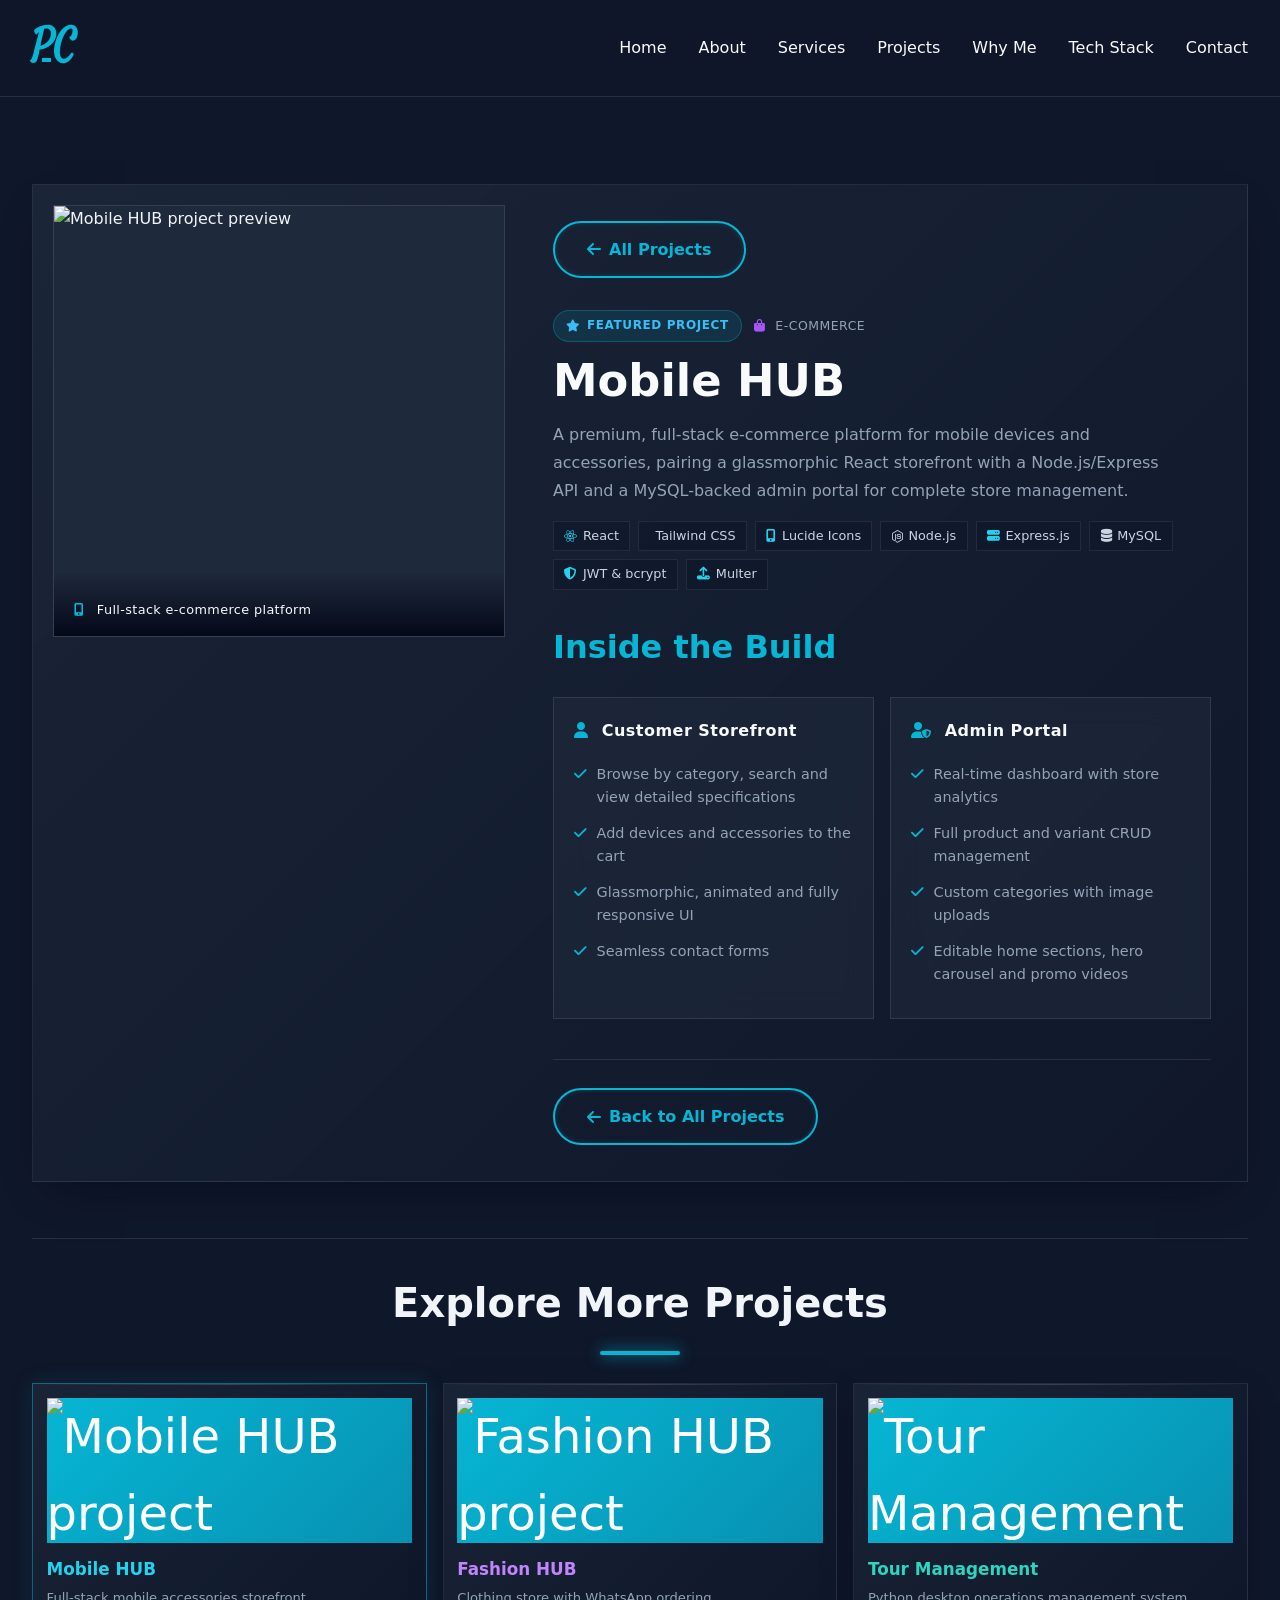
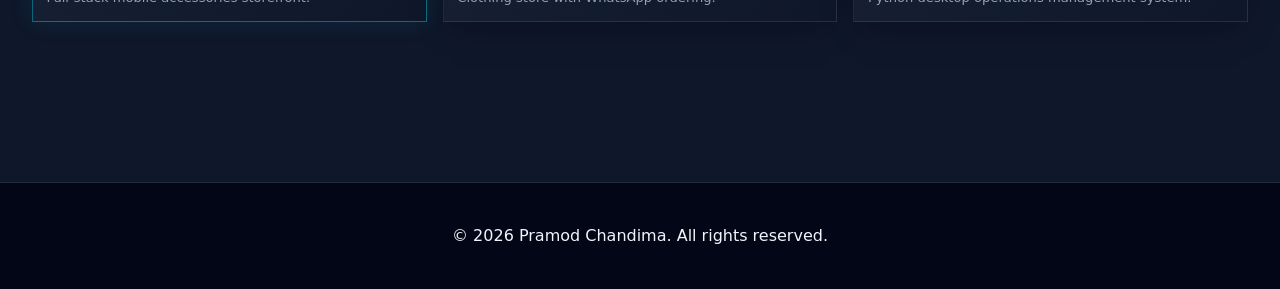
==== commit 1de63aac: "use the same logo for every pages" ====
--- a/project-detail.html
+++ b/project-detail.html
@@ -9,6 +9,7 @@
   <link rel="stylesheet" href="style.css">
   <link rel="stylesheet" href="https://cdn.jsdelivr.net/gh/devicons/devicon@latest/devicon.min.css">
   <link rel="stylesheet" href="https://cdnjs.cloudflare.com/ajax/libs/font-awesome/6.5.1/css/all.min.css">
+  <link href="https://fonts.googleapis.com/css2?family=Satisfy&display=swap" rel="stylesheet">
 </head>
 <body class="dark bg-slate-900 text-slate-100 font-sans antialiased relative overflow-x-hidden">
   <div id="siteHeader"></div>
--- a/style.css
+++ b/style.css
@@ -1540,6 +1540,10 @@
   padding: 9rem 0 5rem;
 }
 
+.project-detail-page-view.project-details-page {
+  padding-top: 6.5rem;
+}
+
 .project-details-intro {
   max-width: 720px;
   margin: 0 auto 3rem;
@@ -1858,6 +1862,58 @@
   border-top: 1px solid var(--border-light);
 }
 
+.related-projects {
+  margin-top: 3.5rem;
+  padding-top: 2rem;
+  border-top: 1px solid var(--border-light);
+}
+
+.related-projects .section-title {
+  margin-bottom: 1.75rem;
+}
+
+.related-projects-grid {
+  display: grid;
+  grid-template-columns: repeat(3, minmax(0, 1fr));
+  gap: 1rem;
+}
+
+.related-project-card {
+  display: block;
+  padding: 0.85rem;
+  color: inherit;
+  text-decoration: none;
+}
+
+.related-project-card .project-img {
+  height: 145px;
+  margin-bottom: 0.8rem;
+}
+
+.related-project-card .project-content {
+  padding: 0;
+}
+
+.related-project-card h3 {
+  margin-bottom: 0.35rem;
+  font-size: 1.05rem;
+}
+
+.related-project-card p {
+  margin-bottom: 0;
+  font-size: 0.82rem;
+  line-height: 1.5;
+}
+
+.related-project-card.is-current-project {
+  border-color: rgba(6, 182, 212, 0.5);
+  box-shadow: 0 0 22px rgba(6, 182, 212, 0.12);
+}
+
+.related-project-card.is-current-project::after {
+  opacity: 0;
+}
+
 @media (max-width: 900px) {
   .project-split {
     grid-template-columns: 1fr;
@@ -1875,6 +1931,20 @@
 
   .project-split-content {
     padding: 0.25rem;
+  }
+
+  .related-projects-grid {
+    grid-template-columns: repeat(2, minmax(0, 1fr));
+  }
+}
+
+@media (max-width: 600px) {
+  .project-detail-page-view.project-details-page {
+    padding-top: 5.75rem;
+  }
+
+  .related-projects-grid {
+    grid-template-columns: 1fr;
   }
 }
 
